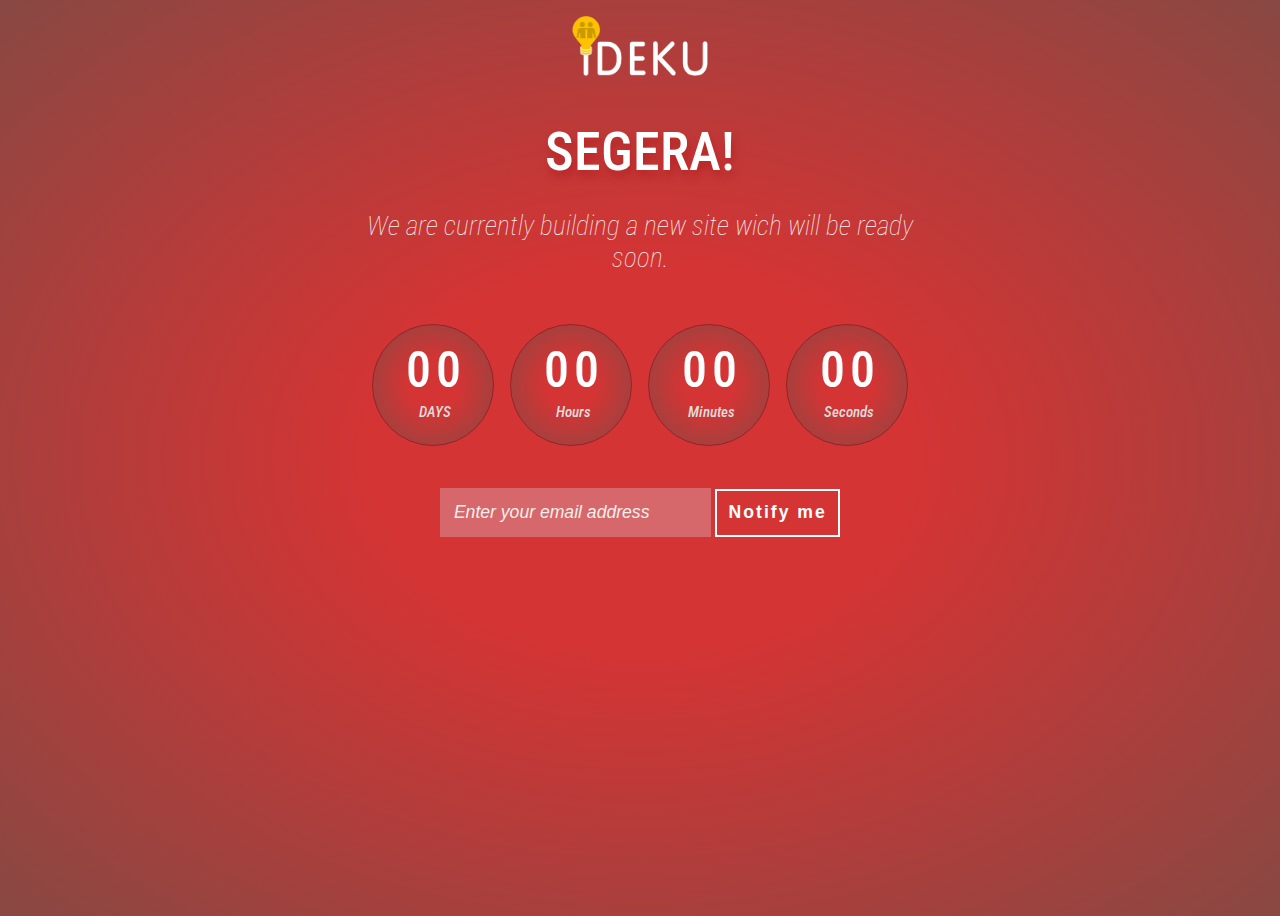
==== web/index.html @ 418bbd2a "lumayan" ====
<!--A Design by W3layouts
Author: W3layout
Author URL: http://w3layouts.com
License: Creative Commons Attribution 3.0 Unported
License URL: http://creativecommons.org/licenses/by/3.0/
-->
<!DOCTYPE html>
<html>
<head>
<title>Under Construction</title>
<!--css-->
<link href="css/style.css" rel='stylesheet' type='text/css' />
<link rel="stylesheet" href="css/jquery.countdown.css" />
<!--/css-->
<!-- SEO -->
<link rel="icon" type="icon/png" href="images/icon.png">
<link rel="authors" href="https://plus.google.com/105789805363960236499"/>
<link rel="publisher" href="https://plus.google.com/105789805363960236499"/>
<meta charset="utf-8">
<meta name="authors" content="Nafaskuda Corporation">
<meta name="keyword" content="ideku,nafaskuda,nk,nk-corp,nk-dev,nkdev,nakudev,ide,idea">
<meta name="description" content="Ide itu mudah dicari, yang susah itu implementasinya. Jika kamu sudah mempunyai ide perbandingannya adalah ide 1% dan implementasi 99%. Ingin tahu kelanjutannya ? nantikan sebuah karya dari kami!">
<!-- FB -->
<meta property="og:title" content="Ide yang besar SEGERA DATANG!"/>
<meta property="og:url" content="http://nafaskuda.github.io/web/index.html"/>
<meta property="og:type" content="article"/>
<meta property="og:image" content="http://nafaskuda.github.io/web/images/ide.png"/>
<meta property="og:description" content="Ide itu mudah dicari, yang susah itu implementasinya. Jika kamu sudah mempunyai ide perbandingannya adalah ide 1% dan implementasi 99%. Ingin tahu kelanjutannya ? nantikan sebuah karya dari kami!"/>
<meta property="fb:admins" content="1527075300848559"/>
<!-- FB -->
<!-- Twitter -->
<meta name="twitter:card" content="summary">
<meta name="twitter:url" content="http://nafaskuda.github.io">
<meta name="twitter:title" content="Ide yang besar SEGERA DATANG!">
<meta name="twitter:description" content="Ide itu mudah dicari, yang susah itu implementasinya. Jika kamu sudah mempunyai ide perbandingannya adalah ide 1% dan implementasi 99%. Ingin tahu kelanjutannya ? nantikan sebuah karya dari kami!">
<meta name="twitter:image" content="http://nafaskuda.github.io/web/images/ide.png">
<!-- Twitter -->
<!-- SEO -->
<meta name="viewport" content="width=device-width, initial-scale=1, maximum-scale=1">
<meta http-equiv="Content-Type" content="text/html; charset=utf-8" />
<script type="application/x-javascript"> addEventListener("load", function() { setTimeout(hideURLbar, 0); }, false); function hideURLbar(){ window.scrollTo(0,1); } </script>
<!--fonts-->
<link href='http://fonts.googleapis.com/css?family=Roboto+Condensed:300italic,400italic,700italic,400,700,300' rel='stylesheet' type='text/css'>
<link rel="stylesheet" type="text/css" href="css/animate.css">
<!--fonts-->
<script src="js/jquery-1.11.1.min.js" type="text/javascript"></script>
<script src="js/jquery.countdown.js"></script>
<script src="js/script.js"></script>
<script type="text/javascript" src="js/wow.js"></script>
<script>
	new WOW().init();
</script>
</head>
<body style="overflow:hidden !important;">
<header>
<div class="wow bounceInDown head-banner">
<div class="logo">
		<a href="#"><img src="images/ide.png" height="60" class="img-responsive" alt=""/></a>
	</div>
</div>
</header>
<content>
<div class="content" >
<h2 class="wow bounceInDown" style="text-align:center;text-transform: uppercase;text-shadow:2px 6px 8px #B72424;"><!-- <p style=" font-size: 30px;
">Ide yang besar akan datang</p> -->Segera!</h2>
<h3 style="text-align:center;margin:0px auto !important;" class=" wow bounceInDown">We are currently building a new site wich
will be ready soon.</h3>
<div class="timer_wrap wow bounceInUp" style="margin-top:-30px !important;">
<div id="counter" style="margin:0px auto !important;"> </div>		
</div> 
</div>
<!--/content-->
<div class="content-bottom" style="margin:0px auto !important;">
<div class="letter wow bounceInUp" style="margin:0px auto !important;">
	<form action="http://nafaskuda.github.io/app/contact.php" method="post" accept-charset="utf-8">
	<input type="text" name="email" class="text" value="Enter your email address" onfocus="this.value = '';" onblur="if (this.value == '') {this.value = 'Enter your email address';}">
	<input type="submit" value="Notify me">
	</form>
</div>
</div>
<script type="text/javascript">
	jQuery(document).ready(function($) {
		
	});
</script>
<script>
  window.fbAsyncInit = function() {
    FB.init({
      appId      : '1004098376303027',
      xfbml      : true,
      version    : 'v2.5'
    });
  };

  (function(d, s, id){
     var js, fjs = d.getElementsByTagName(s)[0];
     if (d.getElementById(id)) {return;}
     js = d.createElement(s); js.id = id;
     js.src = "//connect.facebook.net/en_US/sdk.js";
     fjs.parentNode.insertBefore(js, fjs);
   }(document, 'script', 'facebook-jssdk'));
</script>
</body>
</html>
---- web/css/style.css ----
/* reset */
html,body,div,span,applet,object,iframe,h1,h2,h3,h4,h5,h6,p,blockquote,pre,a,abbr,acronym,address,big,cite,code,del,dfn,em,img,ins,kbd,q,s,samp,small,strike,strong,sub,sup,tt,var,b,u,i,dl,dt,dd,ol,nav ul,nav li,fieldset,form,label,legend,table,caption,tbody,tfoot,thead,tr,th,td,article,aside,canvas,details,embed,figure,figcaption,footer,header,hgroup,menu,nav,output,ruby,section,summary,time,mark,audio,video{margin:0;padding:0;border:0;font-size:100%;font:inherit;vertical-align:baseline;}
article, aside, details, figcaption, figure,footer, header, hgroup, menu, nav, section {display: block;}
ol,ul{list-style:none;margin:0px;padding:0px;}
blockquote,q{quotes:none;}
blockquote:before,blockquote:after,q:before,q:after{content:'';content:none;}
table{border-collapse:collapse;border-spacing:0;}
/* start editing from here */
a{text-decoration:none;}
.txt-rt{text-align:right;}/* text align right */
.txt-lt{text-align:left;}/* text align left */
.txt-center{text-align:center;}/* text align center */
.float-rt{float:right;}/* float right */
.float-lt{float:left;}/* float left */
.clear{clear:both;}/* clear float */
.pos-relative{position:relative;}/* Position Relative */
.pos-absolute{position:absolute;}/* Position Absolute */
.vertical-base{	vertical-align:baseline;}/* vertical align baseline */
.vertical-top{	vertical-align:top;}/* vertical align top */
nav.vertical ul li{	display:block;}/* vertical menu */
nav.horizontal ul li{	display: inline-block;}/* horizontal menu */
img{max-width:100%;}
/*end reset*/
body{
	/* background: #DA4747; */
	background-position: center;
	font-family: 'Roboto Condensed', sans-serif;
	background: rgb(172,120,87);
	background: -moz-linear-gradient(top, rgba(172,120,87,1) 0%, rgba(114,84,82,1) 100%);
	background: -webkit-gradient(linear, left top, left bottom, color-stop(0%,rgba(172,120,87,1)), color-stop(100%,rgba(114,84,82,1)));
	background: -webkit-linear-gradient(top, rgba(172,120,87,1) 0%,rgb(234, 223, 222) 100%);
	background: -o-linear-gradient(top, rgba(172,120,87,1) 0%,rgba(114,84,82,1) 100%);
	background: -ms-linear-gradient(top, rgba(172,120,87,1) 0%,rgba(114,84,82,1) 100%);
	background: radial-gradient(rgb(212, 52, 52) 30%,rgb(136, 72, 67) 100%);
	filter: progid:DXImageTransform.Microsoft.gradient( startColorstr='#ac7857', endColorstr='#725452',GradientType=0 );
	min-height: 900px;
	background-size: cover;
	-webkit-background-size: cover;
	-moz-background-size: cover;
	-o-background-size: cover;
}
.head-banner {
	padding-bottom: 1em;
	text-align: center;
	margin-top: 1em;
}
.header {
	padding-bottom: 0.2em;
}
/* ---------- TIMER ---------- */
.timer_wrap{
	width:92%;
	margin: 0 auto;
}
#counter {
	height:160px;
	font-size:60px;
	color: #FFF;
	overflow: hidden;
}
.timer{
	border-top:2px ridge #5F5F5F;
	border-bottom:2px ridge #5F5F5F;
}
.timer h4{
	font-size: 14px;
	color: #E5E5E5;
	font-style: normal;
	font-variant: normal;
	font-weight: lighter;
	letter-spacing: 1px;
	margin-top: 20px;
}
.countDays, .countHours, .countMinutes, .countSeconds {
    display:inline-block;
    width:120px;
    height:120px;
    border: 1px solid #942327;
    background: rgb(172,120,87);
    background: -moz-linear-gradient(top, rgba(172,120,87,1) 0%, rgba(114,84,82,1) 100%);
    background: -webkit-gradient(linear, left top, left bottom, color-stop(0%,rgba(172,120,87,1)), color-stop(100%,rgba(114,84,82,1)));
    background: -webkit-linear-gradient(top, rgba(172,120,87,1) 0%,rgb(234, 223, 222) 100%);
    background: -o-linear-gradient(top, rgba(172,120,87,1) 0%,rgba(114,84,82,1) 100%);
    background: -ms-linear-gradient(top, rgba(172,120,87,1) 0%,rgba(114,84,82,1) 100%);
    background: radial-gradient(rgb(212, 52, 52) 30%,rgb(136, 72, 67) 100%);
    filter: progid:DXImageTransform.Microsoft.gradient( startColorstr='#ac7857', endColorstr='#725452',GradientType=0 );
    border-radius: 500px;
    -webkit-border-radius: 500px;
    -moz-border-radius: 500px;
    -o-border-radius: 500px;
}
.points {
	float: left;
	width:40px;
	margin: 0;
	font-size: 44px;
	font-weight: bold;
	text-align: center;
	line-height: 138px;
	text-shadow: none;
	color:#FFF;
    display: none;
}
.boxName {
	float: left;
	width: 100%;
	font-size:15px;
	color: rgb(223, 220, 220);
	font-style:italic;
	font-weight: 500;
	clear: both;
	padding: 2px;
}
/* ---------- /TIMER ---------- */
.content {
	text-align: center;
	color: #fff;
	margin-top: 2.5em;
	padding-bottom: 2.5em;
}
.content h2 {
	width: 31%;
	margin: 0 auto;
	font-size: 54px;
	font-weight: 500;
	margin-bottom: 0.5em;
	/* padding-bottom: 0.5em; */
	/* border-bottom: 1px solid #FFF; */
}
.content h3 {
	font-style: italic;
	font-weight: 100;
	font-size: 1.7em;
	width: 29%;
	text-align: left;
	margin: 0 auto;
	color: #F7F0F0;
}
.content-bottom {
	padding-bottom: 2.5em;
	margin-top: 2.5em;
}
.letter{
	text-align:center;
}
.letter input[type="text"] {
	    width: 13%;
    padding: 0.8em;
    font-size: 1.1em;
    font-style: italic;
    color: #F5EFEB;
    outline: none;
    font-weight: 100;
    border: none;
    background: rgba(218, 222, 232, 0.3);
    /* border: 1px solid#FFF; */
    transition: border-color 0.5s;
    -webkit-transition: border-color 0.5s;
    -moz-transition: border-color 0.5s;
    -o-transition: border-color 0.5s;
    -ms-transition: border-color 0.5s;
}
.letter input[type="submit"] {
	background: rgba(53, 61, 87, 0);
    padding: 0.65em;
    color: #FFF;
    border: solid 2px #FFF;
    font-size: 1.1em;
    letter-spacing: 2px;
    outline: none;
    font-weight: bold;
    cursor: pointer;
    transition: 0.5s all;
    -webkit-transition: 0.5s all;
    -moz-transition: 0.5s all;
    -o-transition: 0.5s all;
    -ms-transition: 0.5s all;
}
.letter input[type="submit"]:hover {
	background: #fff;
	color: #394265;
}
.footer-top {
	padding-bottom: 0em;
	width: 28%;
	margin: 0 auto;
}
.copy-rights {
	text-align: center;
	margin-top: 1.2em;
}
.copy-rights p {
	color: #F9E2E2;
	font-size: 1.1em;
}
.copy-rights p a {
	color: #fff;
	font-size: 1em;
}
.copy-rights p a:hover{
	color:#000;
}
/*----*/
.footer-left{
	float:left;
}
.footer-left p{
	font-size: 23px;
	color: #fff;
	font-weight: 300;
	font-style: italic;
	margin-top: 1em;
}
.footer-right{
	float:right;
	margin-top: 1em;
}
.footer-right ul{
	padding:0;
	margin:0;
}
.footer-right ul li{
	display:inline-block;
}
.footer-right ul li.icon1{
	width: 54px;
	height: 54px;
	background: url(../images/img-sprite.png) no-repeat 0px 0px;
	cursor: pointer;
}
.footer-right ul li.icon2{
	width: 54px;
	height: 54px;
	background: url(../images/img-sprite.png) no-repeat -72px 0px;
	cursor: pointer;
}
.footer-right ul li.icon3{
	width: 54px;
	height: 54px;
	background: url(../images/img-sprite.png) no-repeat -140px 0px;
	cursor: pointer;
}
.footer-right ul li.icon4{
	width: 54px;
	height: 54px;
	background: url(../images/img-sprite.png) no-repeat -202px 0px;
	cursor: pointer;
}
/*--responsive design--*/
@media (max-width:1366px){
.content h2 {
	width: 33%;
}
}
@media (max-width:1280px){
.content h2 {
	width: 45%;
}
.content h3 {
	width: 44%;
}
.footer-top {
	width: 34%;
}
.content {
	margin-top: 1.5em;
	padding-bottom: 1.5em;
}
.letter input[type="text"] {
	width: 19%;
}
}
@media (max-width:1024px){
.head-banner {
	padding-bottom: 0.5em;
	margin-top: 0.5em;
}
.content h2 {
width: 44%;
}
.content h3 {
width: 41%;
font-size: 1.6em;
}
.content {
	margin-top: 1em;
	padding-bottom: 0.4em;
}
.footer-top {
	width: 42%;
}
.letter input[type="text"] {
	width: 24%;
}
body {
	min-height: 760px;
}
}
@media (max-width:1024px){
.countDays, .countHours, .countMinutes, .countSeconds {
	width:100px;
	height:100px;
}
.content h2 {
	width: 50%;
	font-size: 30px;
}
.content h3 {
	font-size: 1.3em;
	width: 50%;
}
#counter {
	height:200px;
}
}
@media (max-width:800px){
.countDays, .countHours, .countMinutes, .countSeconds {
	width:90px;
	height:90px;
}
}
@media (max-width:768px){
.content {
margin-top: 4em;
padding-bottom: 3.4em;
}
.head-banner {
padding-bottom: 1.5em;
margin-top: 1.5em;
}
body {
min-height: 921px;
}
.content h2 {
width: 58%;
}
.content h3 {
width: 51%;
font-size: 1.5em;
}
.letter input[type="text"] {
	width: 27%;
}
.footer-top {
	width: 55%;
}
.copy-rights {
margin-top: 2.6em;
}
#counter {
	height: 150px;
}
}
@media (max-width:640px){
.content h2 {
	width: 89%;
}
.content h3 {
	width: 88%;
}
.letter input[type="text"] {
	width: 33%;
}
.footer-top {
	width: 66%;
}
.copy-rights {
	margin-top: 2.5em;
}
.countDays, .countHours, .countMinutes, .countSeconds {
	width: 70px;
	height: 70px;
}
.content h2 {
		width: 55%;
		font-size: 20px;
	}
	.content h3 {
		font-size: 1.1em;
		width: 55%;
	}
}
@media (max-width:480px){
ul#countdown li span {
	font-size: 35px;
}
.letter input[type="text"] {
	width: 56%;
}
.footer-top {
	width: 88%;
}
body {
	min-height: 703px;
}
.logo img{
	width:30%;
}
.content {
	margin-top: 2em;
	padding-bottom: 2em;
}
}
@media (max-width:320px){
ul#countdown {
margin: 1.5em 0 1.5em;
}
.content {
margin-top: 1.5em;
padding-bottom: 0.4em;
}
.head-banner {
padding-bottom: 1em;
margin-top: 1em;
}
.content h2 {
width: 86%;
font-size: 21px;
}
.content h3 {
width: 76%;
font-size: 15px;
}

.letter input[type="text"] {
	width: 38%;
}
.letter input[type="text"] {
	width: 54%;
	padding: 0.5em;
	font-size: 0.8em;
}
.letter input[type="submit"] {
	padding: 0.5em;
	border: none;
	font-size: 0.8em;
}
i.follow {
	float: left;
	font-size: 0.8em;
}
.col-md-3.grid {
	margin-right: 3px;
}
.footer-top {
	width: 88%;
}
body {
	min-height: 550px;
}
.logo a img {
	width: 44%;
	margin: 0 auto;
}
.content-bottom {
	padding-bottom: 1.5em;
	margin-top: 1.5em;
}
.copy-rights {
	margin-top: 1.5em;
}
.content h2 {
		width:65%;
		font-size:16px;
	}
	.content h3 {
		font-size:1em;
		width:65%;
	}
}
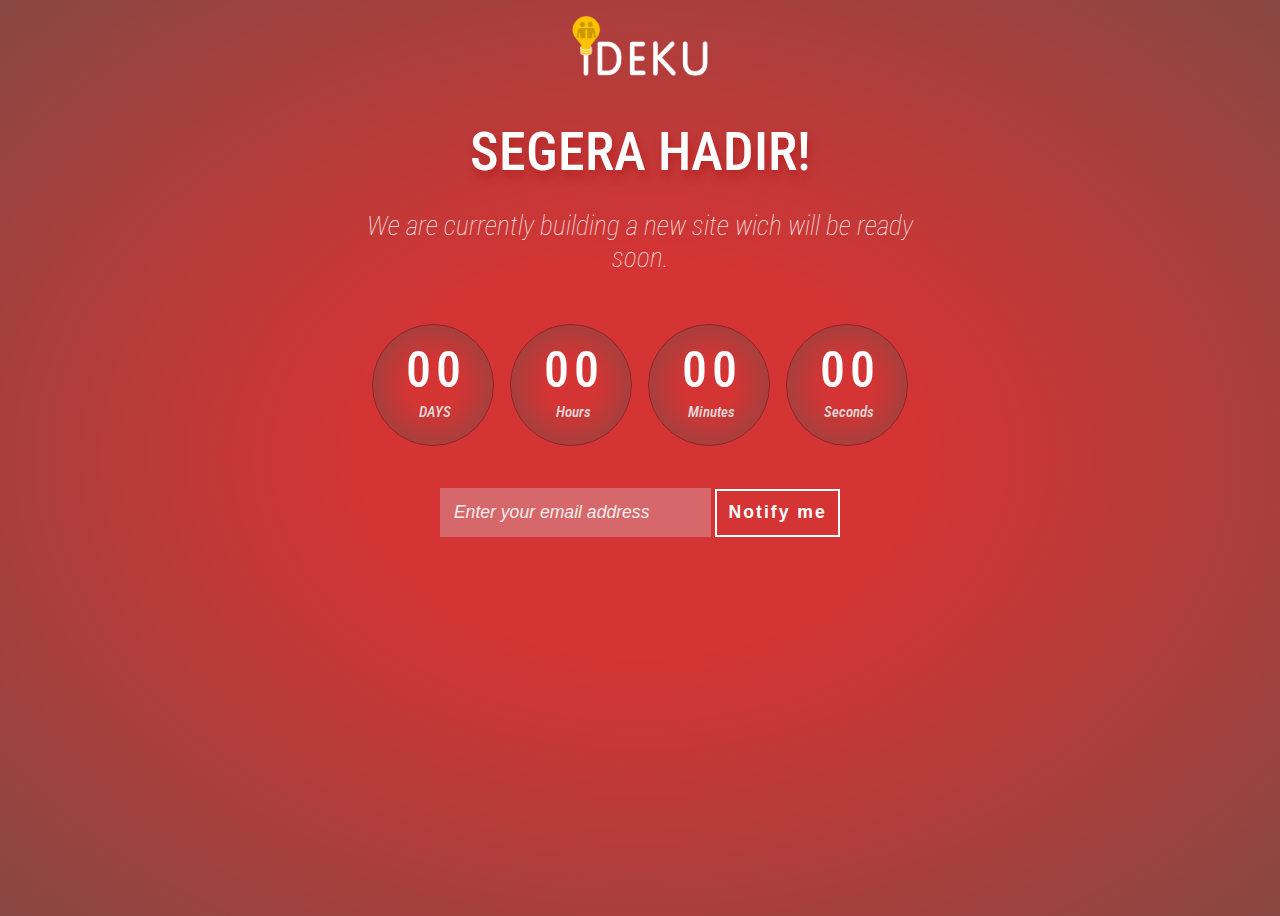
==== commit e0a12555: "update" ====
--- a/web/index.html
+++ b/web/index.html
@@ -13,7 +13,7 @@
 <link rel="stylesheet" href="css/jquery.countdown.css" />
 <!--/css-->
 <!-- SEO -->
-<link rel="icon" type="icon/png" href="images/icon.png">
+<link rel="icon" type="icon/png" href="images/iconbaru.png">
 <link rel="authors" href="https://plus.google.com/105789805363960236499"/>
 <link rel="publisher" href="https://plus.google.com/105789805363960236499"/>
 <meta charset="utf-8">
@@ -22,18 +22,20 @@
 <meta name="description" content="Ide itu mudah dicari, yang susah itu implementasinya. Jika kamu sudah mempunyai ide perbandingannya adalah ide 1% dan implementasi 99%. Ingin tahu kelanjutannya ? nantikan sebuah karya dari kami!">
 <!-- FB -->
 <meta property="og:title" content="Ide yang besar SEGERA DATANG!"/>
+<meta property="og:site_name" content="IDEKU | NAFASKUDA" />
+<meta property="og:type" content="article" />
 <meta property="og:url" content="http://nafaskuda.github.io/web/index.html"/>
-<meta property="og:type" content="article"/>
-<meta property="og:image" content="http://nafaskuda.github.io/web/images/ide.png"/>
+<meta property="og:image" content="http://nafaskuda.github.io/web/images/iconbaru.png"/>
 <meta property="og:description" content="Ide itu mudah dicari, yang susah itu implementasinya. Jika kamu sudah mempunyai ide perbandingannya adalah ide 1% dan implementasi 99%. Ingin tahu kelanjutannya ? nantikan sebuah karya dari kami!"/>
-<meta property="fb:admins" content="1527075300848559"/>
+<meta property="fb:admins" content="100000526511405"/>
+<meta property="fb:app_id" content="1004098376303027"/>
 <!-- FB -->
 <!-- Twitter -->
 <meta name="twitter:card" content="summary">
-<meta name="twitter:url" content="http://nafaskuda.github.io">
+<meta name="twitter:url" content="http://nafaskuda.github.io/web/index.html">
 <meta name="twitter:title" content="Ide yang besar SEGERA DATANG!">
 <meta name="twitter:description" content="Ide itu mudah dicari, yang susah itu implementasinya. Jika kamu sudah mempunyai ide perbandingannya adalah ide 1% dan implementasi 99%. Ingin tahu kelanjutannya ? nantikan sebuah karya dari kami!">
-<meta name="twitter:image" content="http://nafaskuda.github.io/web/images/ide.png">
+<meta name="twitter:image" content="http://nafaskuda.github.io/web/images/iconbaru.png">
 <!-- Twitter -->
 <!-- SEO -->
 <meta name="viewport" content="width=device-width, initial-scale=1, maximum-scale=1">
@@ -62,7 +64,7 @@
 <content>
 <div class="content" >
 <h2 class="wow bounceInDown" style="text-align:center;text-transform: uppercase;text-shadow:2px 6px 8px #B72424;"><!-- <p style=" font-size: 30px;
-">Ide yang besar akan datang</p> -->Segera!</h2>
+">Ide yang besar akan datang</p> -->Segera Hadir!</h2>
 <h3 style="text-align:center;margin:0px auto !important;" class=" wow bounceInDown">We are currently building a new site wich
 will be ready soon.</h3>
 <div class="timer_wrap wow bounceInUp" style="margin-top:-30px !important;">
@@ -76,6 +78,7 @@
 	<input type="text" name="email" class="text" value="Enter your email address" onfocus="this.value = '';" onblur="if (this.value == '') {this.value = 'Enter your email address';}">
 	<input type="submit" value="Notify me">
 	</form>
+</div>
 </div>
 </div>
 <script type="text/javascript">
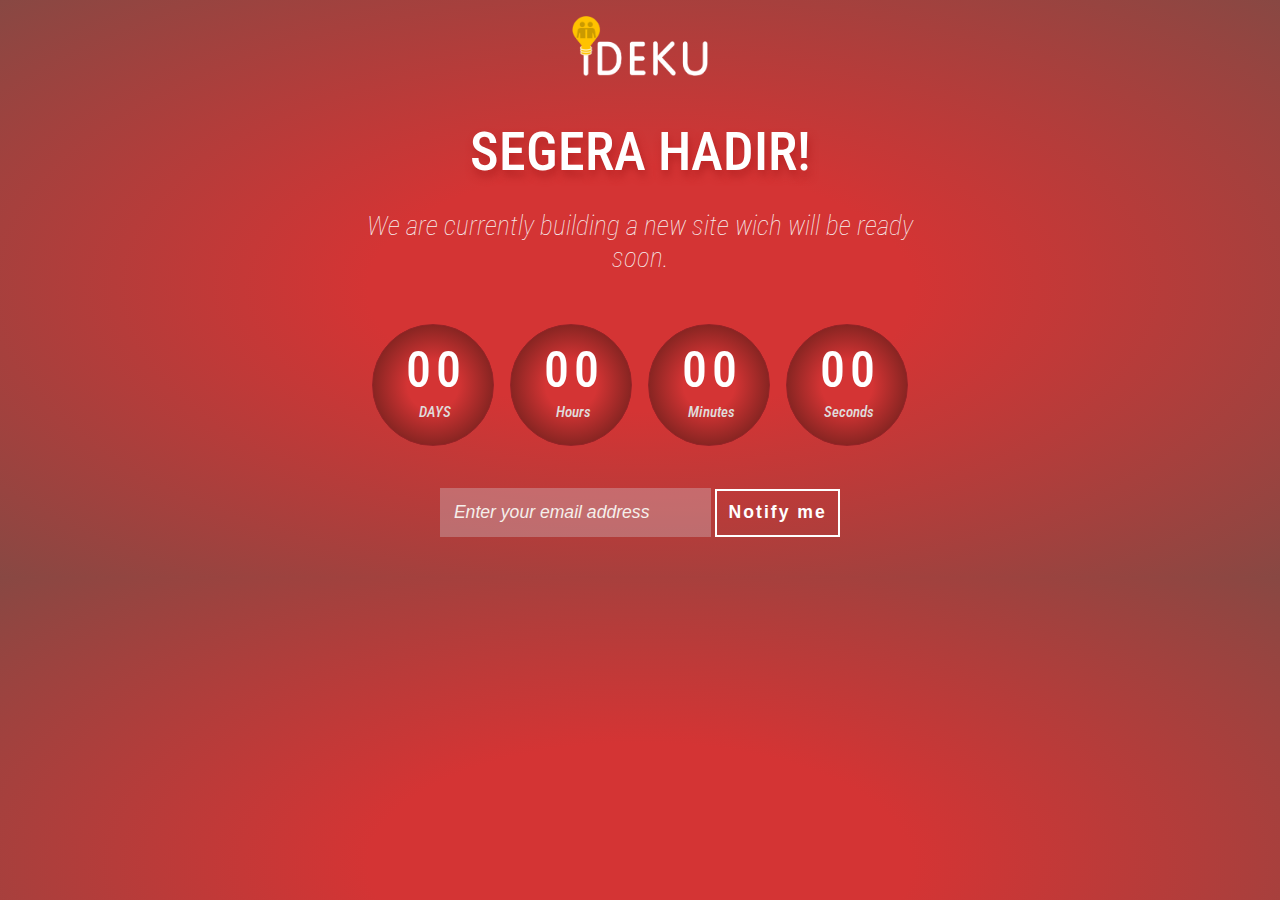
==== commit 540618fe: "hapus meta" ====
--- a/web/index.html
+++ b/web/index.html
@@ -27,8 +27,8 @@
 <meta property="og:url" content="http://nafaskuda.github.io/web/index.html"/>
 <meta property="og:image" content="http://nafaskuda.github.io/web/images/iconbaru.png"/>
 <meta property="og:description" content="Ide itu mudah dicari, yang susah itu implementasinya. Jika kamu sudah mempunyai ide perbandingannya adalah ide 1% dan implementasi 99%. Ingin tahu kelanjutannya ? nantikan sebuah karya dari kami!"/>
-<meta property="fb:admins" content="100000526511405"/>
-<meta property="fb:app_id" content="1004098376303027"/>
+<!--<meta property="fb:admins" content="100000526511405"/>-->
+<!--<meta property="fb:app_id" content="1004098376303027"/>-->
 <!-- FB -->
 <!-- Twitter -->
 <meta name="twitter:card" content="summary">
--- a/web/css/style.css
+++ b/web/css/style.css
@@ -1,3 +1,10 @@
+.blink_me {
+  animation: blinker 1s linear infinite;
+}
+
+@keyframes blinker {  
+  50% { opacity: 0.6;color:yellow; }
+}
 /* reset */
 html,body,div,span,applet,object,iframe,h1,h2,h3,h4,h5,h6,p,blockquote,pre,a,abbr,acronym,address,big,cite,code,del,dfn,em,img,ins,kbd,q,s,samp,small,strike,strong,sub,sup,tt,var,b,u,i,dl,dt,dd,ol,nav ul,nav li,fieldset,form,label,legend,table,caption,tbody,tfoot,thead,tr,th,td,article,aside,canvas,details,embed,figure,figcaption,footer,header,hgroup,menu,nav,output,ruby,section,summary,time,mark,audio,video{margin:0;padding:0;border:0;font-size:100%;font:inherit;vertical-align:baseline;}
 article, aside, details, figcaption, figure,footer, header, hgroup, menu, nav, section {display: block;}
@@ -33,7 +40,7 @@
 	background: -ms-linear-gradient(top, rgba(172,120,87,1) 0%,rgba(114,84,82,1) 100%);
 	background: radial-gradient(rgb(212, 52, 52) 30%,rgb(136, 72, 67) 100%);
 	filter: progid:DXImageTransform.Microsoft.gradient( startColorstr='#ac7857', endColorstr='#725452',GradientType=0 );
-	min-height: 900px;
+	/*min-height: 900px;*/
 	background-size: cover;
 	-webkit-background-size: cover;
 	-moz-background-size: cover;
@@ -82,7 +89,7 @@
     background: -webkit-linear-gradient(top, rgba(172,120,87,1) 0%,rgb(234, 223, 222) 100%);
     background: -o-linear-gradient(top, rgba(172,120,87,1) 0%,rgba(114,84,82,1) 100%);
     background: -ms-linear-gradient(top, rgba(172,120,87,1) 0%,rgba(114,84,82,1) 100%);
-    background: radial-gradient(rgb(212, 52, 52) 30%,rgb(136, 72, 67) 100%);
+    background: radial-gradient(rgb(212, 52, 52) 30%,rgb(82, 26, 21) 100%);
     filter: progid:DXImageTransform.Microsoft.gradient( startColorstr='#ac7857', endColorstr='#725452',GradientType=0 );
     border-radius: 500px;
     -webkit-border-radius: 500px;
